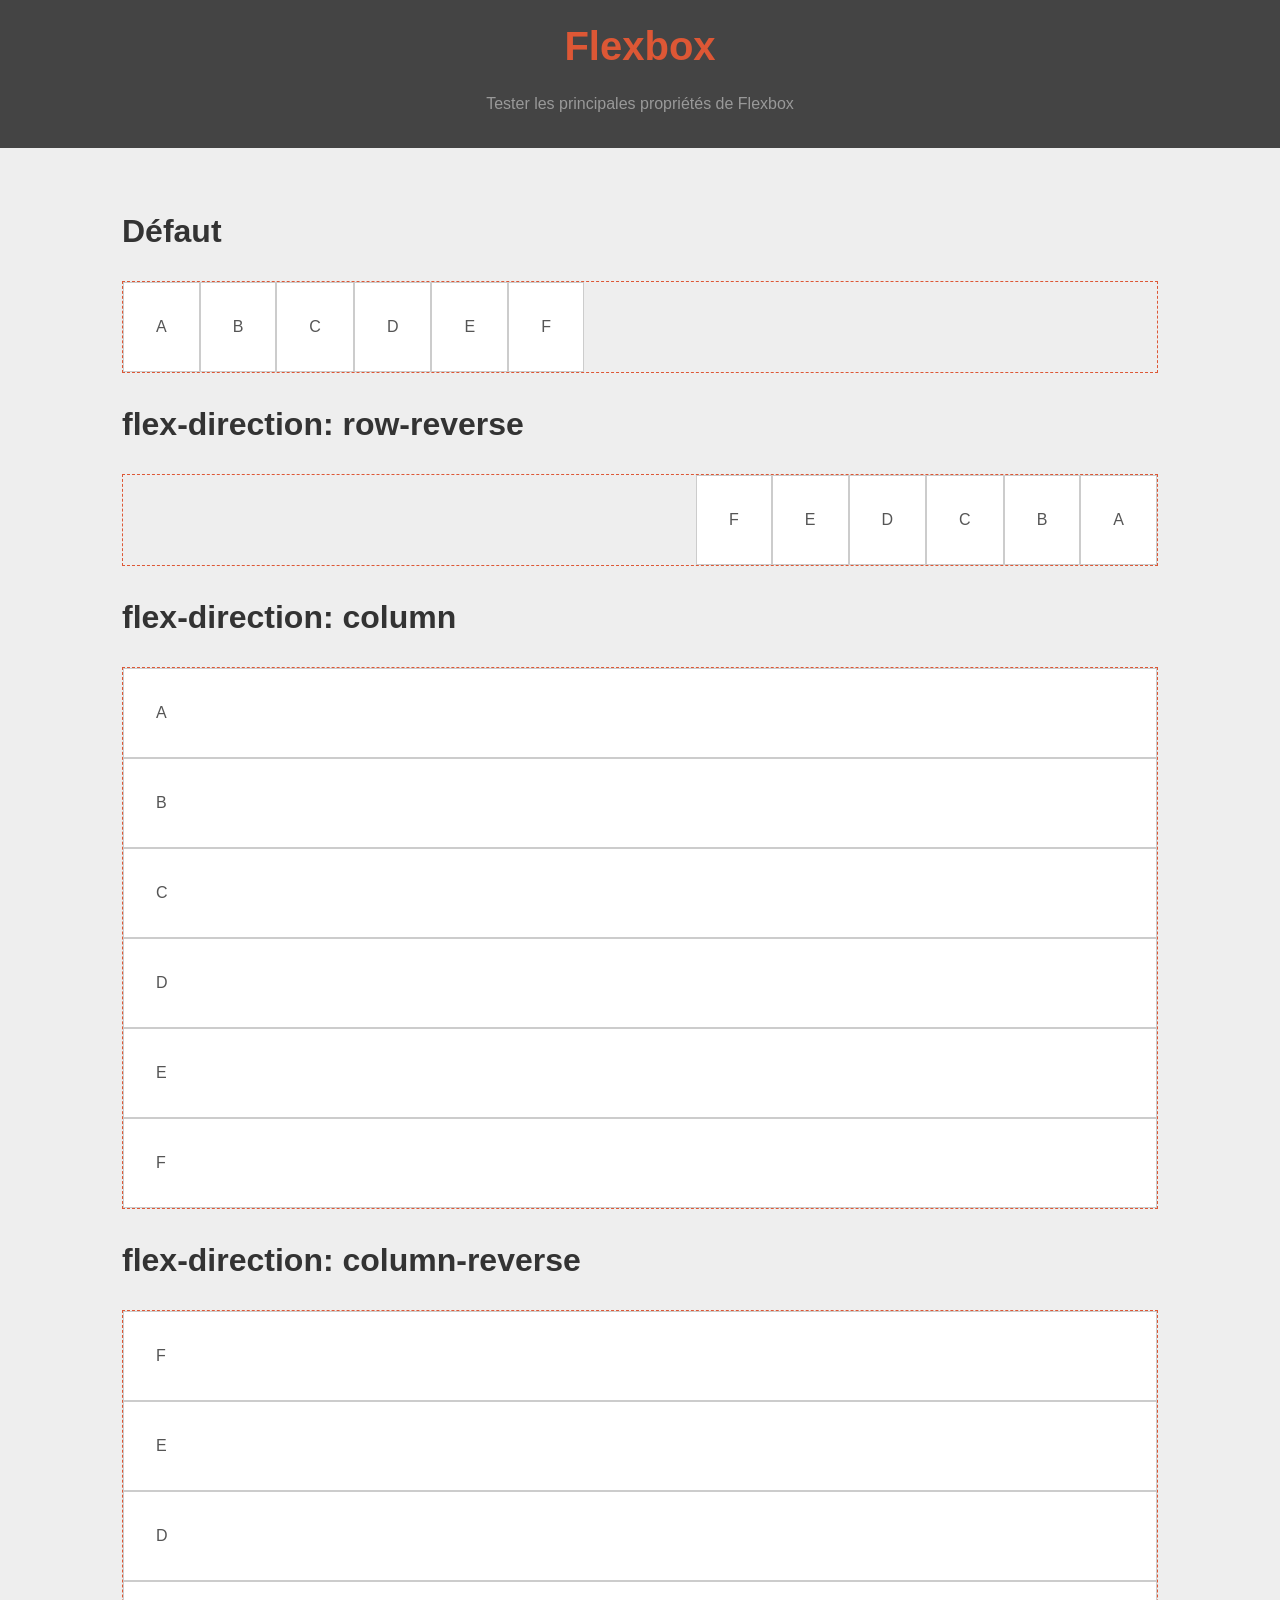
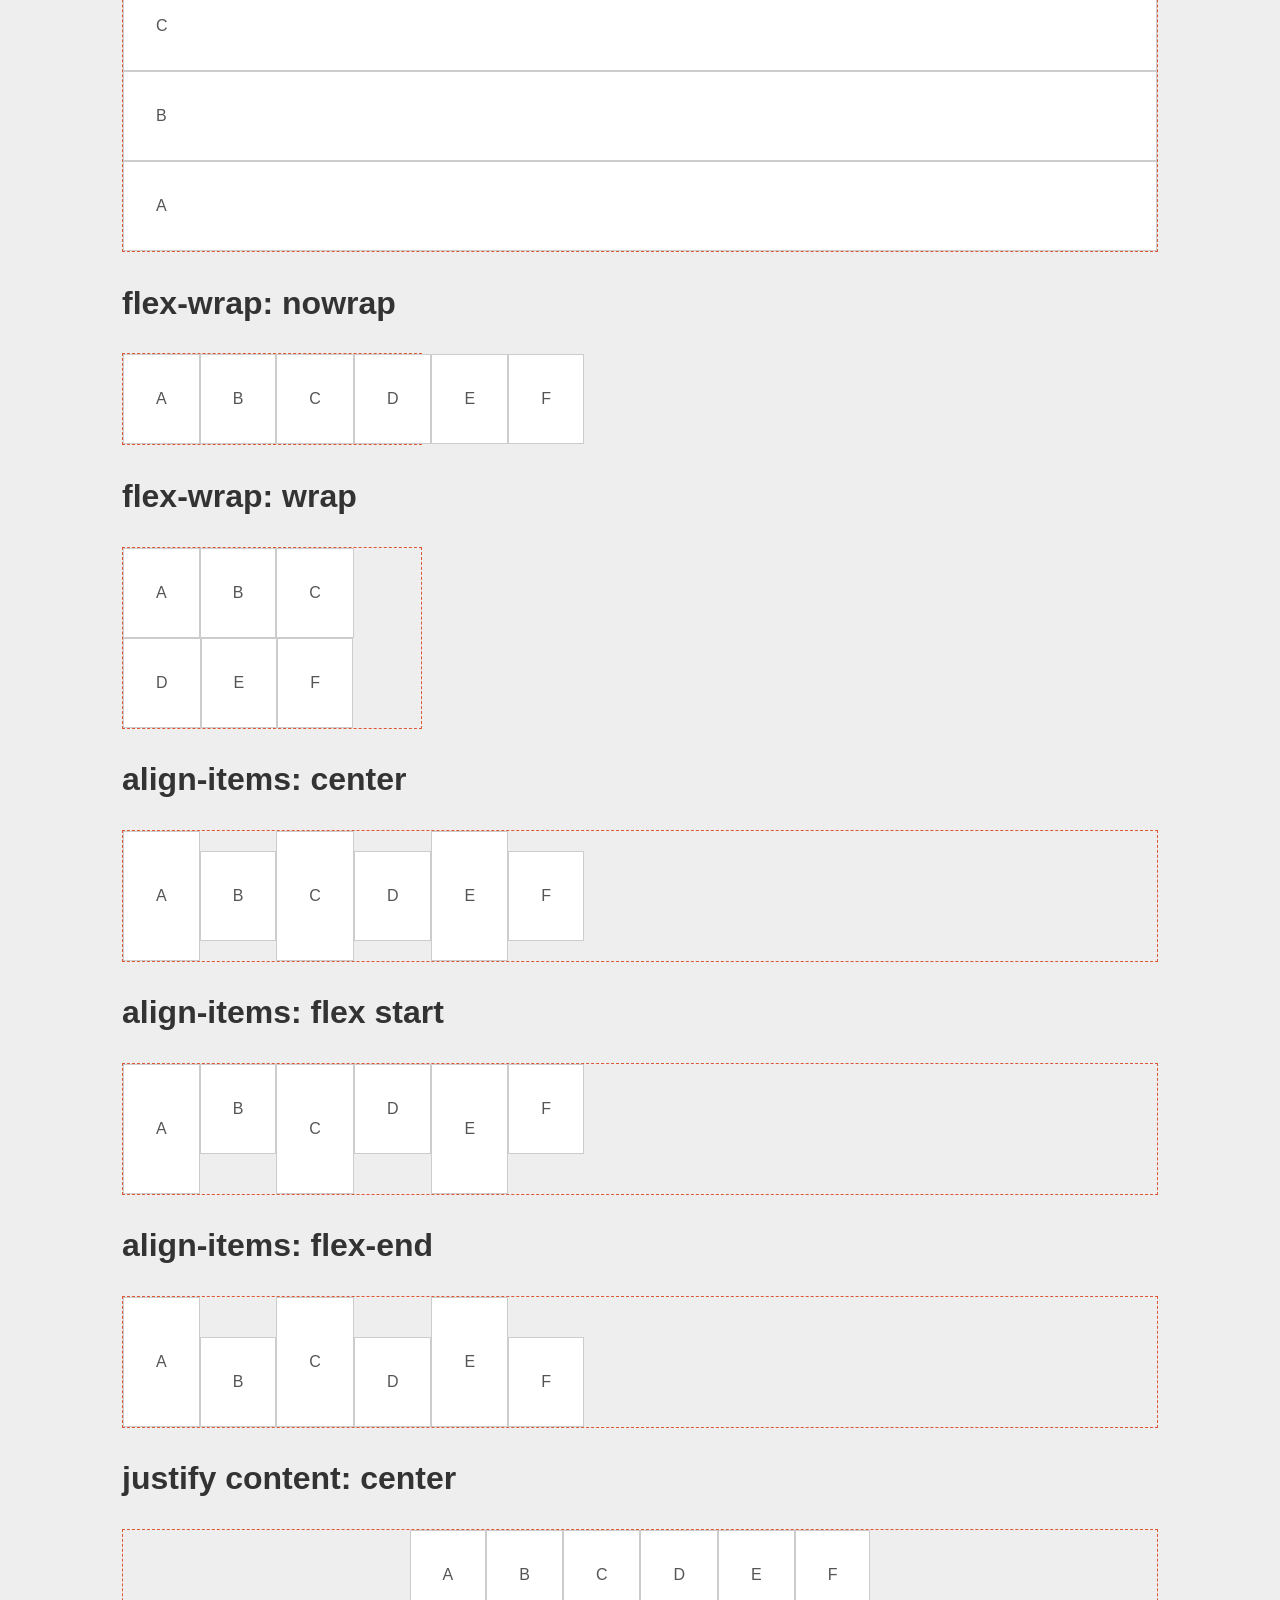
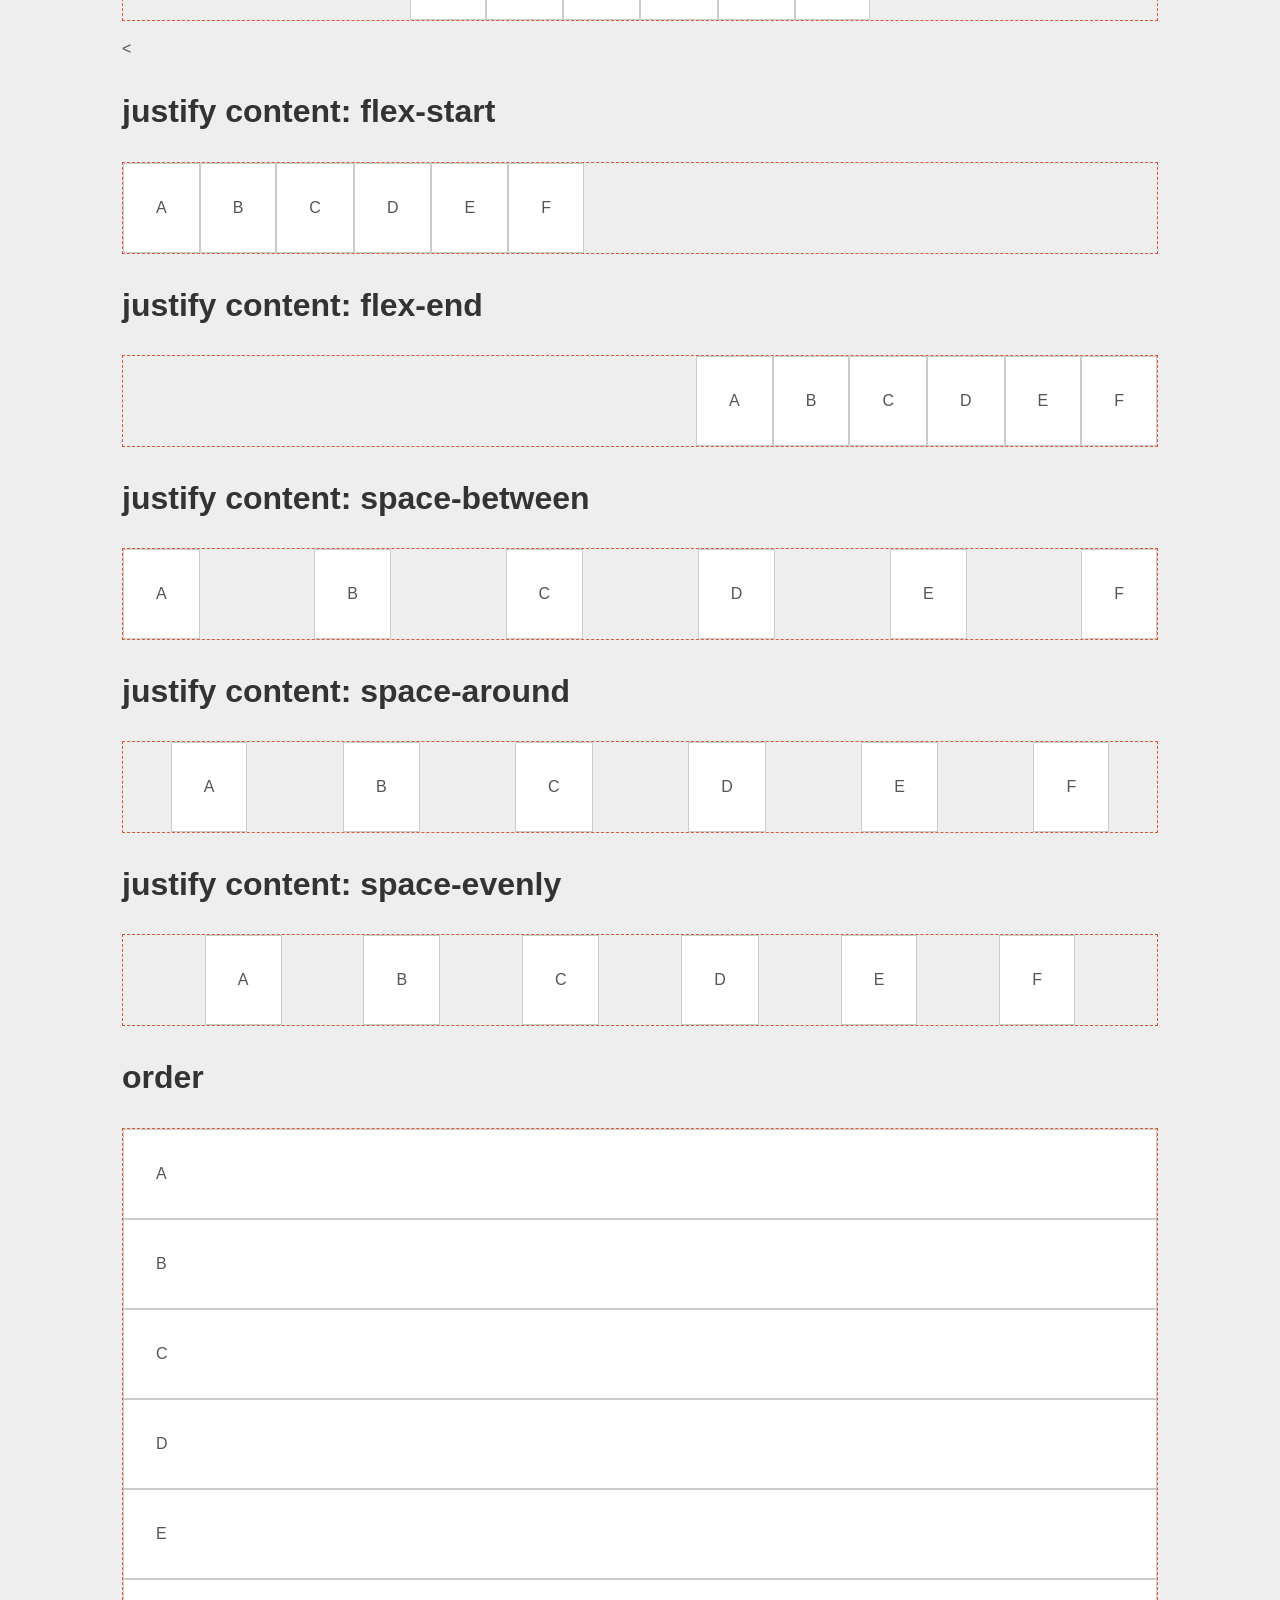
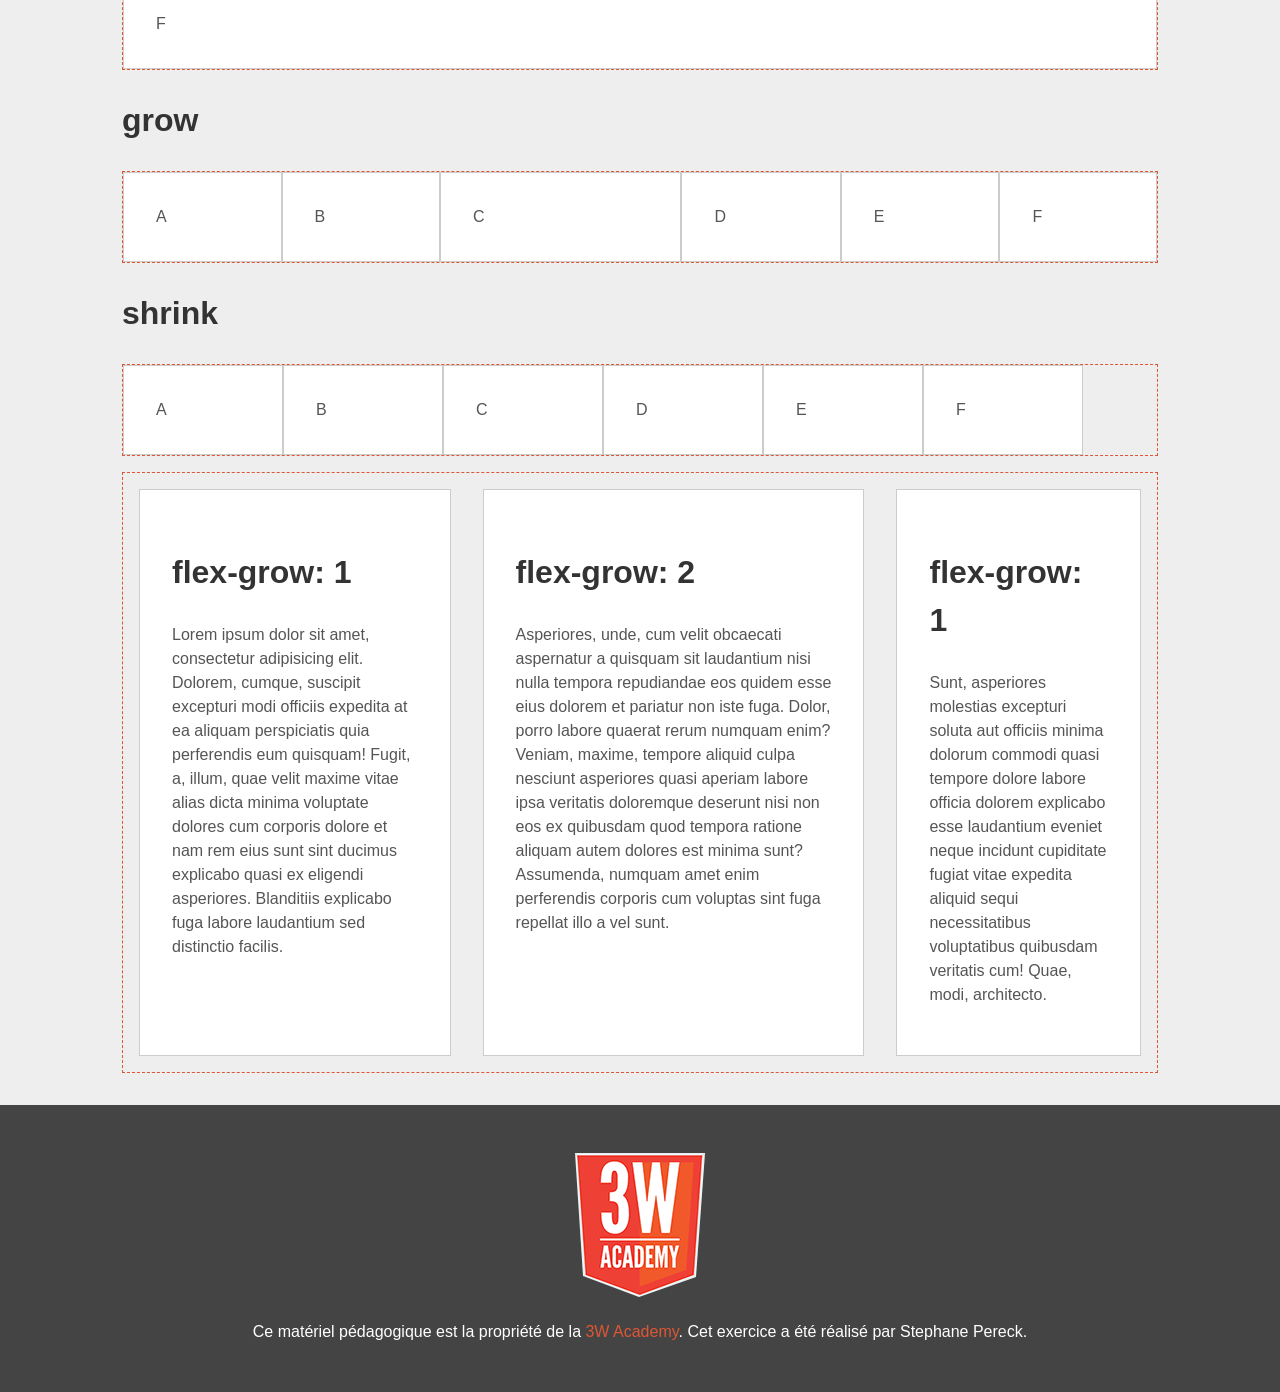
==== Jour 1/Flex/Flex/correction/index.html @ ac9867d7 "INT2 J1" ====
<!doctype html>
<html lang="fr">
<head>
    <meta charset="UTF-8">
	<meta name="description" content="Tester les principales propriétés de Flexbox">
    <title>Flexbox</title>
    <link rel="stylesheet" href="css/common-v2.css" type="text/css" />
    <link rel="stylesheet" href="css/theme.css" type="text/css" />
</head>
<body>
    <header class="header">
        <h1>Flexbox</h1>
        <p>Tester les principales propriétés de Flexbox</p>
    </header>
    <main class="container">
        <h2>Défaut</h2>
        <ul class="cards parent test-default">
            <li>A</li>
            <li>B</li>
            <li>C</li>
            <li>D</li>
            <li>E</li>
            <li>F</li>
        </ul>
        <h2>flex-direction: row-reverse</h2>
        <ul class="cards parent test-direction-row-reverse">
            <li>A</li>
            <li>B</li>
            <li>C</li>
            <li>D</li>
            <li>E</li>
            <li>F</li>
        </ul>
        <h2>flex-direction: column</h2>
        <ul class="cards parent test-direction-column">
            <li>A</li>
            <li>B</li>
            <li>C</li>
            <li>D</li>
            <li>E</li>
            <li>F</li>
        </ul>
        <h2>flex-direction: column-reverse</h2>
        <ul class="cards parent test-direction-column-reverse">
            <li>A</li>
            <li>B</li>
            <li>C</li>
            <li>D</li>
            <li>E</li>
            <li>F</li>
        </ul>
        <h2>flex-wrap: nowrap</h2>
        <ul class="cards parent test-nowrap">
            <li>A</li>
            <li>B</li>
            <li>C</li>
            <li>D</li>
            <li>E</li>
            <li>F</li>
        </ul>
        <h2>flex-wrap: wrap</h2>
        <ul class="cards parent test-wrap">
            <li>A</li>
            <li>B</li>
            <li>C</li>
            <li>D</li>
            <li>E</li>
            <li>F</li>
        </ul>
        <h2>align-items: center</h2>
        <ul class="cards parent test-align-items-center">
            <li>A</li>
            <li>B</li>
            <li>C</li>
            <li>D</li>
            <li>E</li>
            <li>F</li>
        </ul>
        <h2>align-items: flex start</h2>
        <ul class="cards parent test-align-items-flex-start">
            <li>A</li>
            <li>B</li>
            <li>C</li>
            <li>D</li>
            <li>E</li>
            <li>F</li>
        </ul><h2>align-items: flex-end</h2>
        <ul class="cards parent test-align-items-flex-end">
            <li>A</li>
            <li>B</li>
            <li>C</li>
            <li>D</li>
            <li>E</li>
            <li>F</li>
        </ul><h2>justify content: center</h2>
        <ul class="cards parent test-justify-content-center">
            <li>A</li>
            <li>B</li>
            <li>C</li>
            <li>D</li>
            <li>E</li>
            <li>F</li>
        </ul><
        <h2>justify content: flex-start</h2>
        <ul class="cards parent test-justify-content-flex-start">
            <li>A</li>
            <li>B</li>
            <li>C</li>
            <li>D</li>
            <li>E</li>
            <li>F</li>
        </ul>
        <h2>justify content: flex-end</h2>
        <ul class="cards parent test-justify-content-flex-end">
            <li>A</li>
            <li>B</li>
            <li>C</li>
            <li>D</li>
            <li>E</li>
            <li>F</li>
        </ul>
        <h2>justify content: space-between</h2>
        <ul class="cards parent test-justify-content-space-between">
            <li>A</li>
            <li>B</li>
            <li>C</li>
            <li>D</li>
            <li>E</li>
            <li>F</li>
        </ul>
        <h2>justify content: space-around</h2>
        <ul class="cards parent test-justify-content-space-around">
            <li>A</li>
            <li>B</li>
            <li>C</li>
            <li>D</li>
            <li>E</li>
            <li>F</li>
        </ul>
        <h2>justify content: space-evenly</h2>
        <ul class="cards parent test-justify-content-space-evenly">
            <li>A</li>
            <li>B</li>
            <li>C</li>
            <li>D</li>
            <li>E</li>
            <li>F</li>
        </ul>
        <h2>order</h2>
        <ul class="cards parent test-order">
            <li>A</li>
            <li>B</li>
            <li>C</li>
            <li>D</li>
            <li>E</li>
            <li>F</li>
        </ul><h2>grow</h2>
        <ul class="cards parent test-grow">
            <li>A</li>
            <li>B</li>
            <li>C</li>
            <li>D</li>
            <li>E</li>
            <li>F</li>
        </ul><h2>shrink</h2>
        <ul class="cards parent test-shrink">
            <li>A</li>
            <li>B</li>
            <li>C</li>
            <li>D</li>
            <li>E</li>
            <li>F</li>
        </ul>
        
        <section class="cards parent gutter test-grow">
			<article >
				<h2>flex-grow: 1</h2>
				<p>Lorem ipsum dolor sit amet, consectetur adipisicing elit. Dolorem, cumque, suscipit excepturi modi officiis expedita at ea aliquam perspiciatis quia perferendis eum quisquam! Fugit, a, illum, quae velit maxime vitae alias dicta minima voluptate dolores
					cum corporis dolore et nam rem eius sunt sint ducimus explicabo quasi ex eligendi asperiores. Blanditiis explicabo fuga labore laudantium sed distinctio facilis.</p>
			</article>
			<article class="x2">
				<h2>flex-grow: 2</h2>
				<p>Asperiores, unde, cum velit obcaecati aspernatur a quisquam sit laudantium nisi nulla tempora repudiandae eos quidem esse eius dolorem et pariatur non iste fuga. Dolor, porro labore quaerat rerum numquam enim? Veniam, maxime, tempore aliquid culpa
					nesciunt asperiores quasi aperiam labore ipsa veritatis doloremque deserunt nisi non eos ex quibusdam quod tempora ratione aliquam autem dolores est minima sunt? Assumenda, numquam amet enim perferendis corporis cum voluptas sint fuga repellat illo
					a vel sunt.</p>
			</article>
			<article>
				<h2>flex-grow: 1</h2>
				<p>Sunt, asperiores molestias excepturi soluta aut officiis minima dolorum commodi quasi tempore dolore labore officia dolorem explicabo esse laudantium eveniet neque incidunt cupiditate fugiat vitae expedita aliquid sequi necessitatibus voluptatibus
					quibusdam veritatis cum! Quae, modi, architecto.</p>
			</article>
        </section>
        
    </main>
    <footer class="footer">
        <p><a rel="license" href="https://3wa.fr/propriete-materiel-pedagogique/"><img alt="Propriété de la 3W Academy" src="images/logo-3wa.png"></a></p>
		<p>Ce matériel pédagogique est la propriété de la <a rel="license" href="https://3wa.fr/propriete-materiel-pedagogique/">3W Academy</a>. Cet exercice a été réalisé par Stephane Pereck.</p>
    </footer>
</body>
</html>
---- Jour 1/Flex/Flex/correction/css/common-v2.css ----
/* *****************************************************************
TOOLS
***************************************************************** */
* {
    box-sizing: border-box; /* On spécifie que la largeur (width) de chaque boîte comprend le padding et la bordure (par défaut, c'est seulement la largeur du contenu) */
}

html {
    font-size: 62.5%;/* 1rem = 10px (la formule est 10/16*100) la taille par défaut étant 16px */
}

body {
    font-size: 1.6rem; /* on remets la taille du texte par défaut pour le body à 16px en utilisant les rem comme unité) */
}


/* *****************************************************************
GENERALITIES
***************************************************************** */

/* Le corps du document */
body {
	font-family: sans-serif;
	color: #555;
	background-color: #eee;
	line-height: 1.5;
	margin: 0;
	padding: 0;
}

/* Le titre principal d'un flux */
h1 {
    font-size: 4rem;
    color: #DD5735;
}

/* Le titre de second niveau  */
h2 {
    font-size: 3.2rem;
    color: #333;
}

/* Le titre de troisème niveau */
h3 {
    font-size: 2.4rem;
}

/* Les liens */
a {
    color: #DD5735;
    text-decoration: none;
}

a:hover {
	text-decoration: underline;
	color: #000;
}


/* Contenu principal */
main {
	padding: 2em;
}

article {
    background-color: #FFF;
    padding: 1em;
}
ul {
  list-style :none;
  padding: 0;
}
/* *****************************************************************
CONTAINER
***************************************************************** */

/* Le container permet de limiter la largeur d'un contenu */
.container {
    max-width: 1100px;
    margin-left: auto;
    margin-right: auto;
}

/* *****************************************************************
MAIN LAYOUT
***************************************************************** */

/* L'entête de la page */
.header {
    padding: 1em;
    text-align: center;
    background-color: #444;
    color: #999;
}

.header h1 {
    margin: 0;
}

/* Le pied de page */
.footer {
    padding: 2em;
    text-align: center;
    background-color: #444;
    color: #FFF;
}

/* *****************************************************************
VARIOUS
***************************************************************** */

/* Utile pour mettre en évidence un parent */
.parent {
    border: 1px dashed #DD5735;
}

.card,
.cards > *
{
    padding: 2em;
    background-color: #FFF;
    border: 1px solid rgba(0, 0, 0, 0.2);
}

.gutter > * {
    margin: 1em;
}

.code {
    padding: 0.5em;
    font-family: Monaco, monospace;
    font-size: 1.4rem;
    color: black;
    background-color: #ddd;
    border: 1px solid #bbb;
}
---- Jour 1/Flex/Flex/correction/css/theme.css ----
/*FLEX DIRECTION*/

.test-default {
    display: flex;
}
.test-direction-row-reverse {
    display: flex;
    flex-direction: row-reverse;
}
.test-direction-column {
    display: flex;
    flex-direction: column;
}
.test-direction-column-reverse {
    display: flex;
    flex-direction: column-reverse;
}

/*FLEX WRAP*/

.test-nowrap {
    display: flex;
    width: 300px;
    flex-wrap: nowrap; /* Default */
}

.test-wrap {
    display: flex;
    width: 300px;
    flex-wrap: wrap;
}

/*ALIGN-ITEMS*/

[class*="test-align-items"] li:nth-child(odd) {
	line-height: 4em;
}

.test-align-items-center {
    display: flex;
    align-items: center;
}
.test-align-items-flex-start {
    display: flex;
    align-items: flex-start;
}
.test-align-items-flex-end {
    display: flex;
    align-items: flex-end;
}
/*JUSTIFY-CONTENT*/

.test-justify-content-center {
    display: flex;
    justify-content: center;
}
.test-justify-content-flex-start {
    display: flex;
    justify-content: flex-start;
}
.test-justify-content-flex-end {
    display: flex;
    justify-content: flex-end;
}
.test-justify-content-space-between {
    display: flex;
    justify-content: space-between;
}
.test-justify-content-space-around {
    display: flex;
    justify-content: space-around;
}
.test-justify-content-space-evenly{
    display: flex;
    justify-content: space-evenly;
}

/* ORDER */

.test-order li:nth-child(1) {
    order: 4;
}
.test-order li:nth-child(2) {
	order: 2;
}
.test-order li:nth-child(3) {
	order: 6;
}
.test-order li:nth-child(4) {
	order: 1;
}
.test-order li:nth-child(5) {
	order: 3;
}
.test-order li:nth-child(6) {
	order: 5;
}

/*GROW*/

.test-grow {
    display: flex;
}
.test-grow > *{
    flex-grow: 1;
}
.test-grow .x2 {
    flex-grow: 2;
}
.test-grow li:nth-child(3) {
    flex-grow: 2;
}

/*SHRINK*/

.test-shrink {
    display: flex;
}
.test-shrink > * {
    flex-basis: 10em;
    flex-shrink: 1;
}
.test-shrink li:nth-child(3) {
    flex-shrink: 6;
}
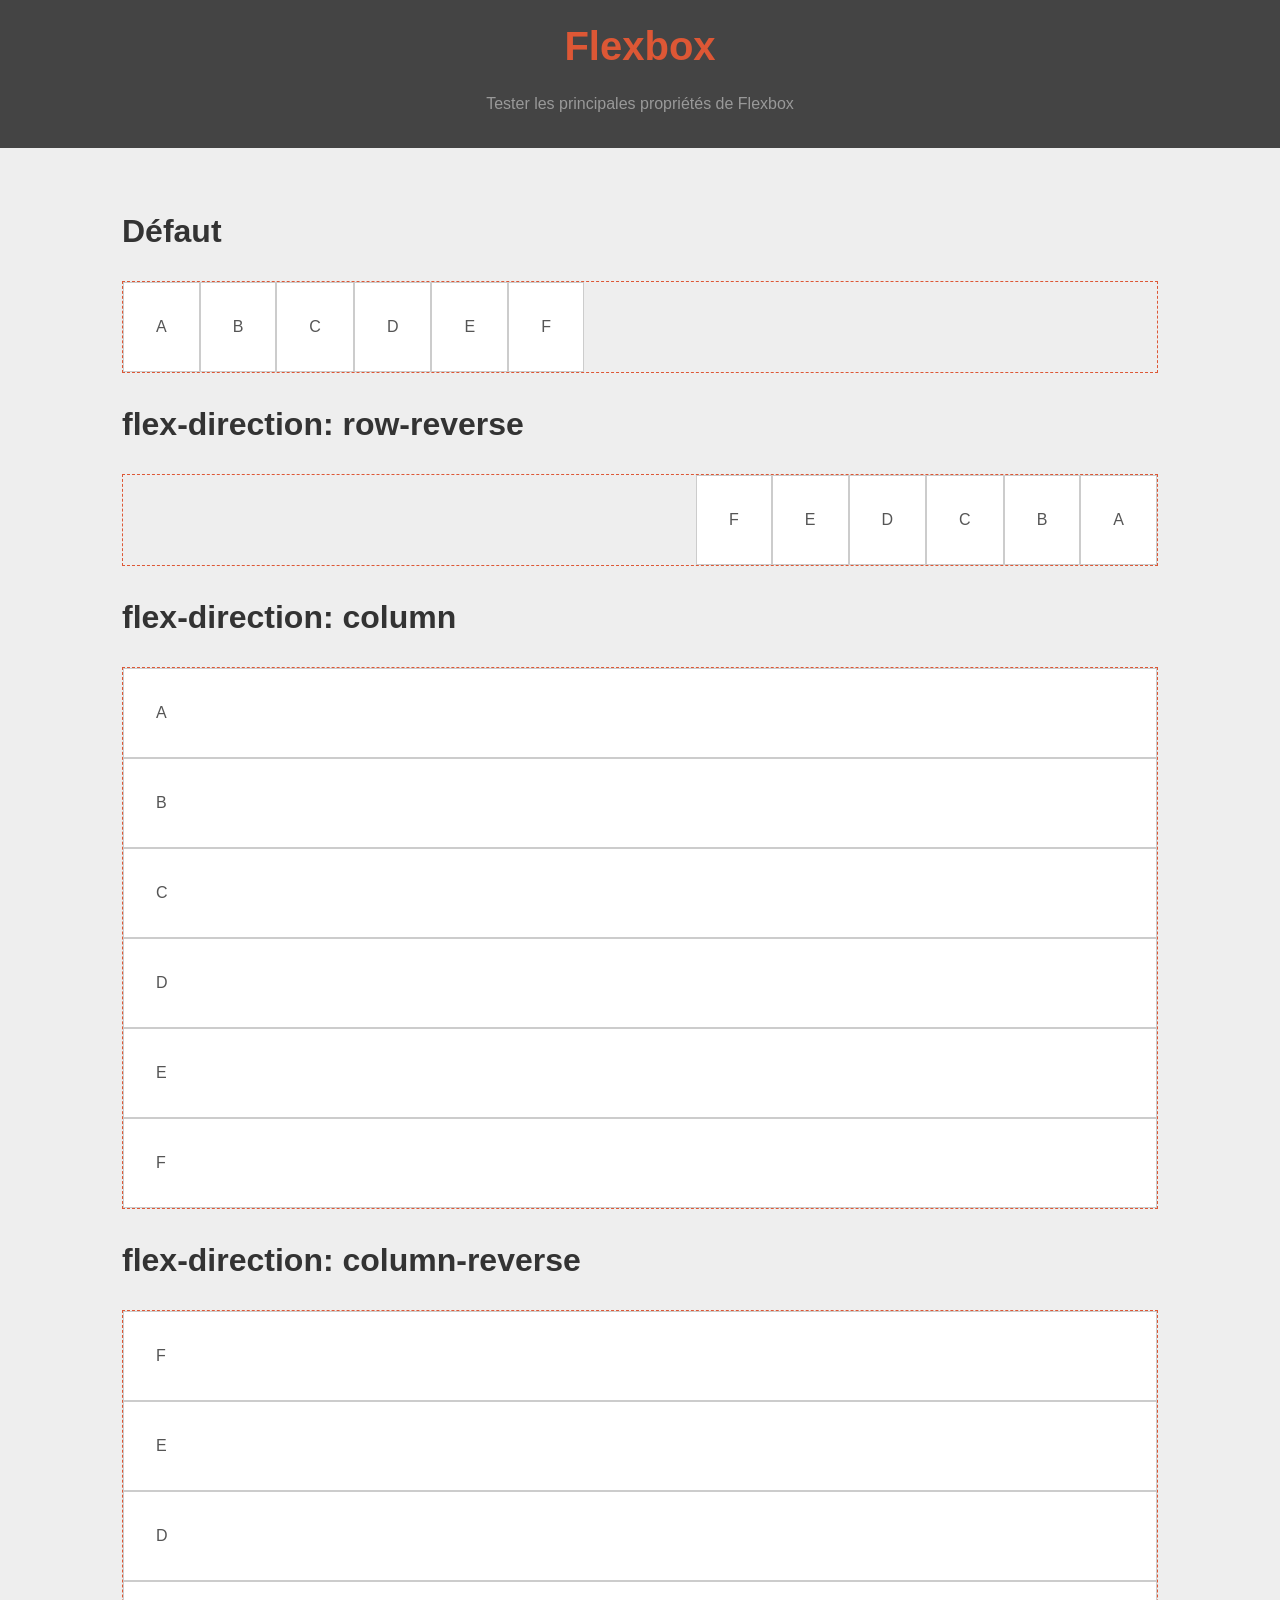
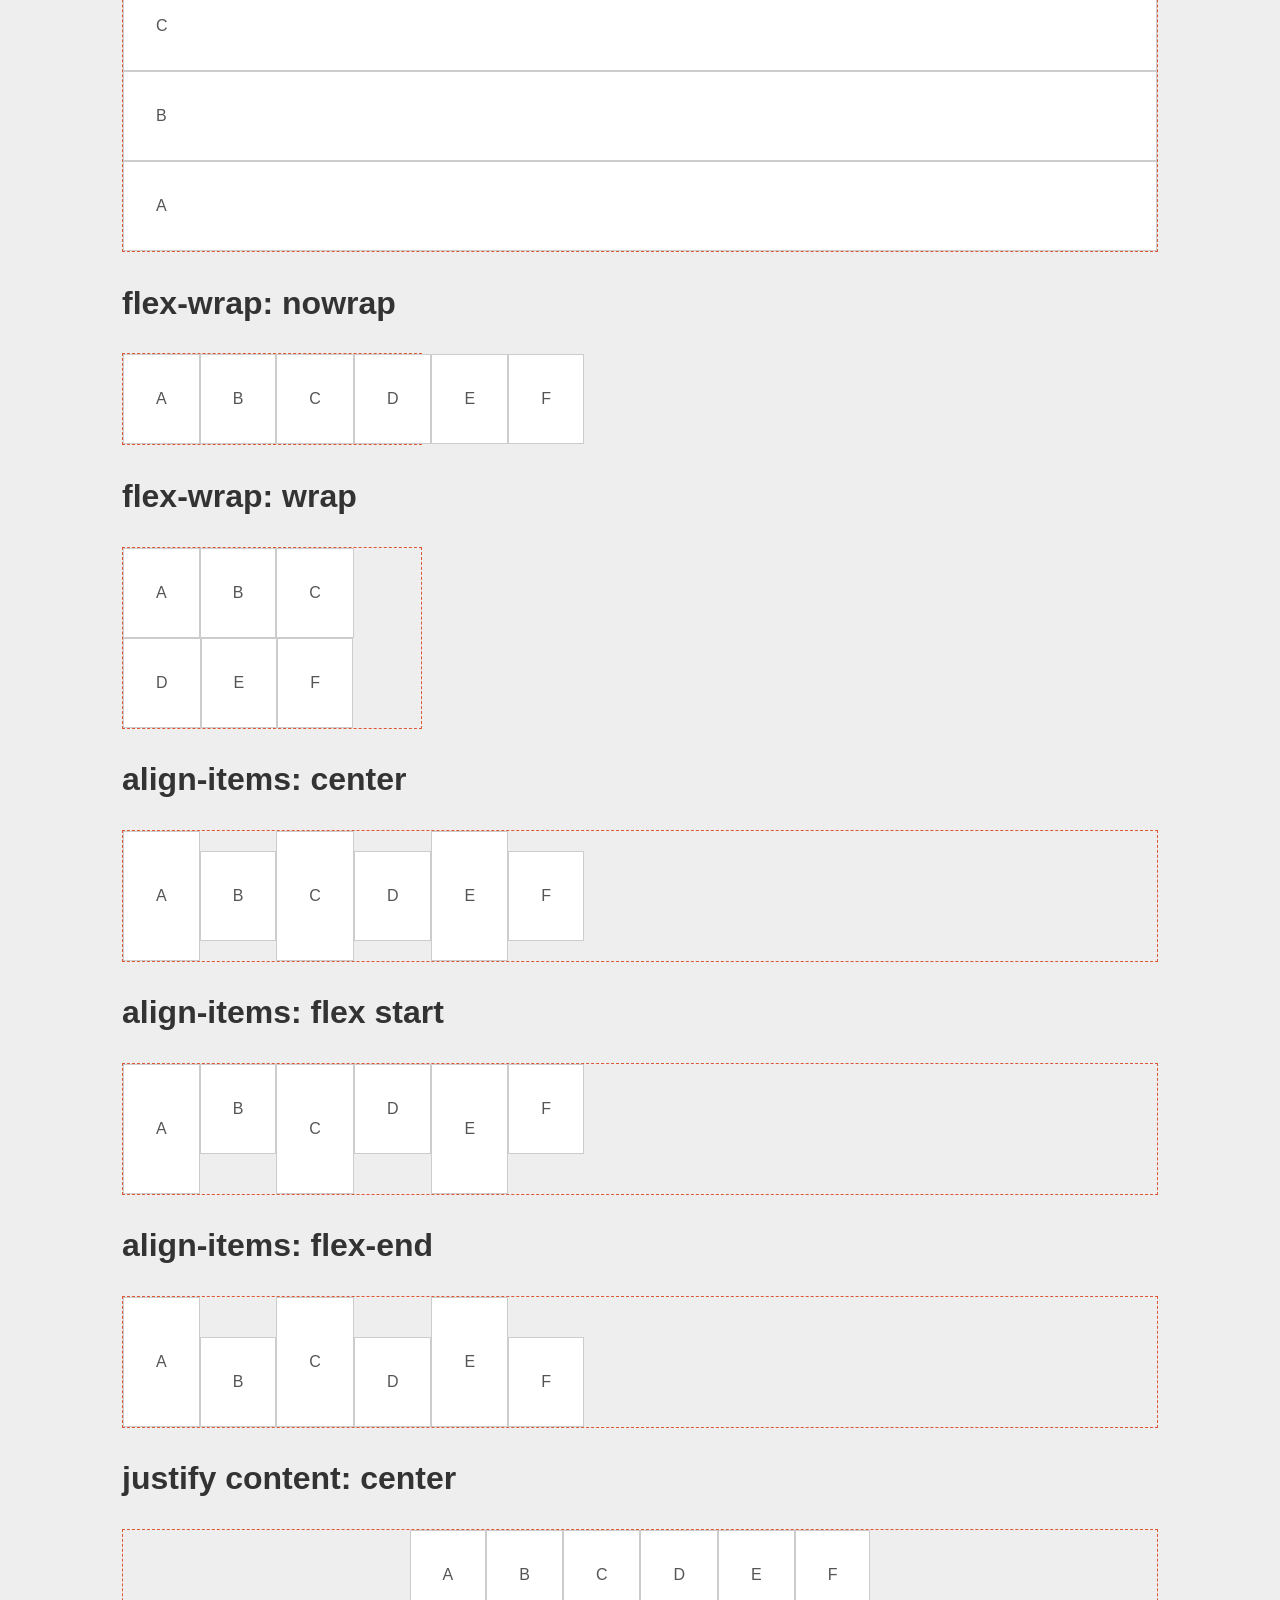
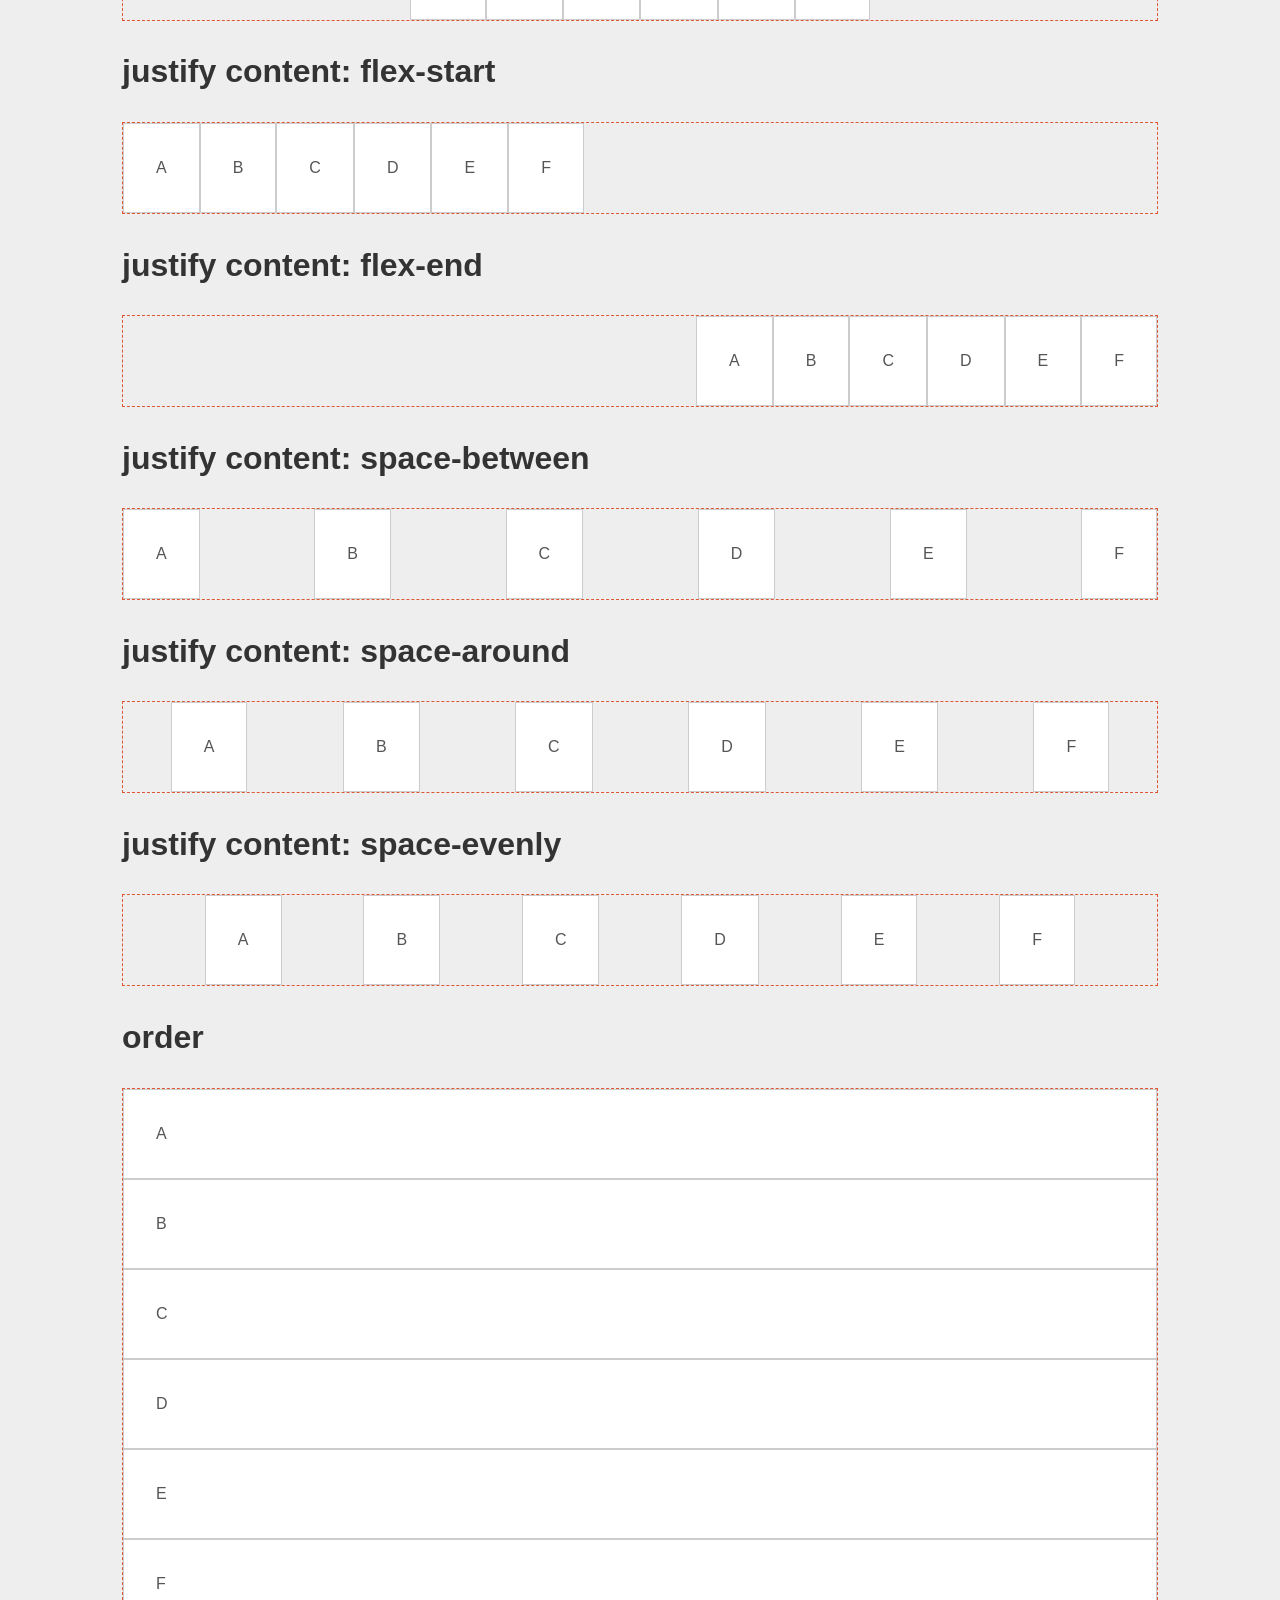
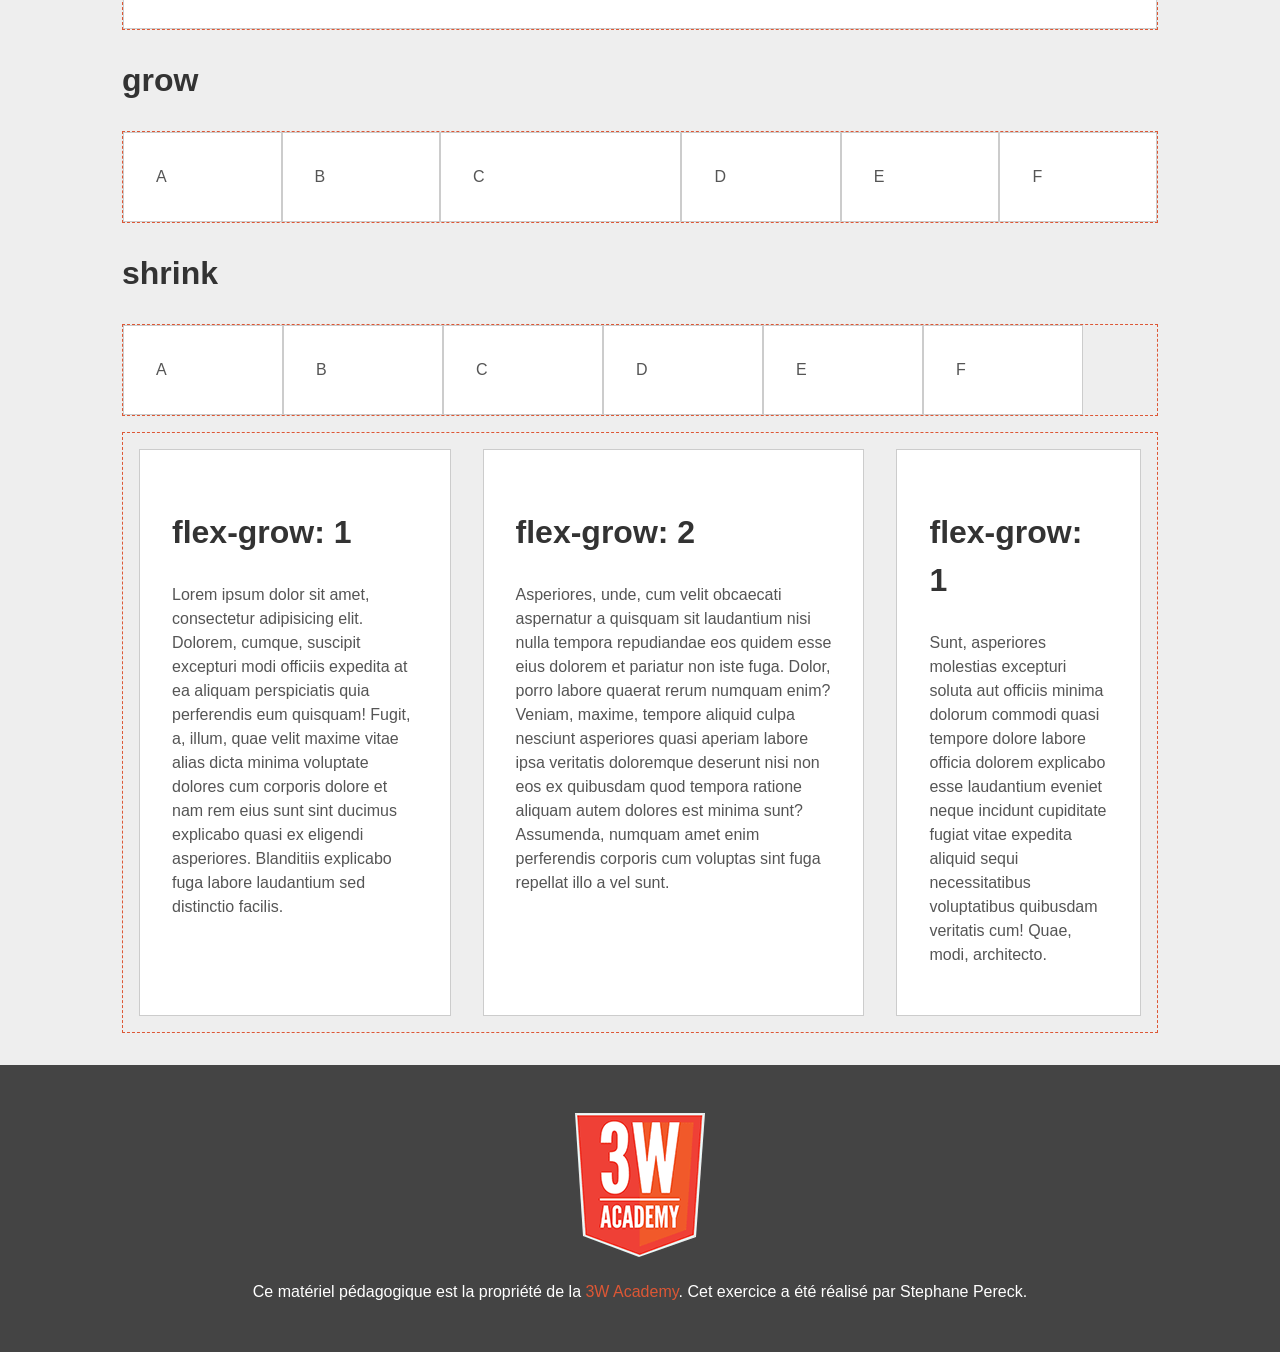
==== commit b97deba3: "J3 Projects et Corrigés" ====
--- a/Jour 1/Flex/Flex/correction/index.html
+++ b/Jour 1/Flex/Flex/correction/index.html
@@ -1,200 +1,234 @@
-<!doctype html>
+<!DOCTYPE html>
 <html lang="fr">
-<head>
-    <meta charset="UTF-8">
-	<meta name="description" content="Tester les principales propriétés de Flexbox">
+  <head>
+    <meta charset="UTF-8" />
+    <meta
+      name="description"
+      content="Tester les principales propriétés de Flexbox"
+    />
     <title>Flexbox</title>
     <link rel="stylesheet" href="css/common-v2.css" type="text/css" />
     <link rel="stylesheet" href="css/theme.css" type="text/css" />
-</head>
-<body>
+  </head>
+  <body>
     <header class="header">
-        <h1>Flexbox</h1>
-        <p>Tester les principales propriétés de Flexbox</p>
+      <h1>Flexbox</h1>
+      <p>Tester les principales propriétés de Flexbox</p>
     </header>
     <main class="container">
-        <h2>Défaut</h2>
-        <ul class="cards parent test-default">
-            <li>A</li>
-            <li>B</li>
-            <li>C</li>
-            <li>D</li>
-            <li>E</li>
-            <li>F</li>
-        </ul>
-        <h2>flex-direction: row-reverse</h2>
-        <ul class="cards parent test-direction-row-reverse">
-            <li>A</li>
-            <li>B</li>
-            <li>C</li>
-            <li>D</li>
-            <li>E</li>
-            <li>F</li>
-        </ul>
-        <h2>flex-direction: column</h2>
-        <ul class="cards parent test-direction-column">
-            <li>A</li>
-            <li>B</li>
-            <li>C</li>
-            <li>D</li>
-            <li>E</li>
-            <li>F</li>
-        </ul>
-        <h2>flex-direction: column-reverse</h2>
-        <ul class="cards parent test-direction-column-reverse">
-            <li>A</li>
-            <li>B</li>
-            <li>C</li>
-            <li>D</li>
-            <li>E</li>
-            <li>F</li>
-        </ul>
-        <h2>flex-wrap: nowrap</h2>
-        <ul class="cards parent test-nowrap">
-            <li>A</li>
-            <li>B</li>
-            <li>C</li>
-            <li>D</li>
-            <li>E</li>
-            <li>F</li>
-        </ul>
-        <h2>flex-wrap: wrap</h2>
-        <ul class="cards parent test-wrap">
-            <li>A</li>
-            <li>B</li>
-            <li>C</li>
-            <li>D</li>
-            <li>E</li>
-            <li>F</li>
-        </ul>
-        <h2>align-items: center</h2>
-        <ul class="cards parent test-align-items-center">
-            <li>A</li>
-            <li>B</li>
-            <li>C</li>
-            <li>D</li>
-            <li>E</li>
-            <li>F</li>
-        </ul>
-        <h2>align-items: flex start</h2>
-        <ul class="cards parent test-align-items-flex-start">
-            <li>A</li>
-            <li>B</li>
-            <li>C</li>
-            <li>D</li>
-            <li>E</li>
-            <li>F</li>
-        </ul><h2>align-items: flex-end</h2>
-        <ul class="cards parent test-align-items-flex-end">
-            <li>A</li>
-            <li>B</li>
-            <li>C</li>
-            <li>D</li>
-            <li>E</li>
-            <li>F</li>
-        </ul><h2>justify content: center</h2>
-        <ul class="cards parent test-justify-content-center">
-            <li>A</li>
-            <li>B</li>
-            <li>C</li>
-            <li>D</li>
-            <li>E</li>
-            <li>F</li>
-        </ul><
-        <h2>justify content: flex-start</h2>
-        <ul class="cards parent test-justify-content-flex-start">
-            <li>A</li>
-            <li>B</li>
-            <li>C</li>
-            <li>D</li>
-            <li>E</li>
-            <li>F</li>
-        </ul>
-        <h2>justify content: flex-end</h2>
-        <ul class="cards parent test-justify-content-flex-end">
-            <li>A</li>
-            <li>B</li>
-            <li>C</li>
-            <li>D</li>
-            <li>E</li>
-            <li>F</li>
-        </ul>
-        <h2>justify content: space-between</h2>
-        <ul class="cards parent test-justify-content-space-between">
-            <li>A</li>
-            <li>B</li>
-            <li>C</li>
-            <li>D</li>
-            <li>E</li>
-            <li>F</li>
-        </ul>
-        <h2>justify content: space-around</h2>
-        <ul class="cards parent test-justify-content-space-around">
-            <li>A</li>
-            <li>B</li>
-            <li>C</li>
-            <li>D</li>
-            <li>E</li>
-            <li>F</li>
-        </ul>
-        <h2>justify content: space-evenly</h2>
-        <ul class="cards parent test-justify-content-space-evenly">
-            <li>A</li>
-            <li>B</li>
-            <li>C</li>
-            <li>D</li>
-            <li>E</li>
-            <li>F</li>
-        </ul>
-        <h2>order</h2>
-        <ul class="cards parent test-order">
-            <li>A</li>
-            <li>B</li>
-            <li>C</li>
-            <li>D</li>
-            <li>E</li>
-            <li>F</li>
-        </ul><h2>grow</h2>
-        <ul class="cards parent test-grow">
-            <li>A</li>
-            <li>B</li>
-            <li>C</li>
-            <li>D</li>
-            <li>E</li>
-            <li>F</li>
-        </ul><h2>shrink</h2>
-        <ul class="cards parent test-shrink">
-            <li>A</li>
-            <li>B</li>
-            <li>C</li>
-            <li>D</li>
-            <li>E</li>
-            <li>F</li>
-        </ul>
-        
-        <section class="cards parent gutter test-grow">
-			<article >
-				<h2>flex-grow: 1</h2>
-				<p>Lorem ipsum dolor sit amet, consectetur adipisicing elit. Dolorem, cumque, suscipit excepturi modi officiis expedita at ea aliquam perspiciatis quia perferendis eum quisquam! Fugit, a, illum, quae velit maxime vitae alias dicta minima voluptate dolores
-					cum corporis dolore et nam rem eius sunt sint ducimus explicabo quasi ex eligendi asperiores. Blanditiis explicabo fuga labore laudantium sed distinctio facilis.</p>
-			</article>
-			<article class="x2">
-				<h2>flex-grow: 2</h2>
-				<p>Asperiores, unde, cum velit obcaecati aspernatur a quisquam sit laudantium nisi nulla tempora repudiandae eos quidem esse eius dolorem et pariatur non iste fuga. Dolor, porro labore quaerat rerum numquam enim? Veniam, maxime, tempore aliquid culpa
-					nesciunt asperiores quasi aperiam labore ipsa veritatis doloremque deserunt nisi non eos ex quibusdam quod tempora ratione aliquam autem dolores est minima sunt? Assumenda, numquam amet enim perferendis corporis cum voluptas sint fuga repellat illo
-					a vel sunt.</p>
-			</article>
-			<article>
-				<h2>flex-grow: 1</h2>
-				<p>Sunt, asperiores molestias excepturi soluta aut officiis minima dolorum commodi quasi tempore dolore labore officia dolorem explicabo esse laudantium eveniet neque incidunt cupiditate fugiat vitae expedita aliquid sequi necessitatibus voluptatibus
-					quibusdam veritatis cum! Quae, modi, architecto.</p>
-			</article>
-        </section>
-        
+      <h2>Défaut</h2>
+      <ul class="cards parent test-default">
+        <li>A</li>
+        <li>B</li>
+        <li>C</li>
+        <li>D</li>
+        <li>E</li>
+        <li>F</li>
+      </ul>
+      <h2>flex-direction: row-reverse</h2>
+      <ul class="cards parent test-direction-row-reverse">
+        <li>A</li>
+        <li>B</li>
+        <li>C</li>
+        <li>D</li>
+        <li>E</li>
+        <li>F</li>
+      </ul>
+      <h2>flex-direction: column</h2>
+      <ul class="cards parent test-direction-column">
+        <li>A</li>
+        <li>B</li>
+        <li>C</li>
+        <li>D</li>
+        <li>E</li>
+        <li>F</li>
+      </ul>
+      <h2>flex-direction: column-reverse</h2>
+      <ul class="cards parent test-direction-column-reverse">
+        <li>A</li>
+        <li>B</li>
+        <li>C</li>
+        <li>D</li>
+        <li>E</li>
+        <li>F</li>
+      </ul>
+      <h2>flex-wrap: nowrap</h2>
+      <ul class="cards parent test-nowrap">
+        <li>A</li>
+        <li>B</li>
+        <li>C</li>
+        <li>D</li>
+        <li>E</li>
+        <li>F</li>
+      </ul>
+      <h2>flex-wrap: wrap</h2>
+      <ul class="cards parent test-wrap">
+        <li>A</li>
+        <li>B</li>
+        <li>C</li>
+        <li>D</li>
+        <li>E</li>
+        <li>F</li>
+      </ul>
+      <h2>align-items: center</h2>
+      <ul class="cards parent test-align-items-center">
+        <li>A</li>
+        <li>B</li>
+        <li>C</li>
+        <li>D</li>
+        <li>E</li>
+        <li>F</li>
+      </ul>
+      <h2>align-items: flex start</h2>
+      <ul class="cards parent test-align-items-flex-start">
+        <li>A</li>
+        <li>B</li>
+        <li>C</li>
+        <li>D</li>
+        <li>E</li>
+        <li>F</li>
+      </ul>
+      <h2>align-items: flex-end</h2>
+      <ul class="cards parent test-align-items-flex-end">
+        <li>A</li>
+        <li>B</li>
+        <li>C</li>
+        <li>D</li>
+        <li>E</li>
+        <li>F</li>
+      </ul>
+      <h2>justify content: center</h2>
+      <ul class="cards parent test-justify-content-center">
+        <li>A</li>
+        <li>B</li>
+        <li>C</li>
+        <li>D</li>
+        <li>E</li>
+        <li>F</li>
+      </ul>
+      <h2>justify content: flex-start</h2>
+      <ul class="cards parent test-justify-content-flex-start">
+        <li>A</li>
+        <li>B</li>
+        <li>C</li>
+        <li>D</li>
+        <li>E</li>
+        <li>F</li>
+      </ul>
+      <h2>justify content: flex-end</h2>
+      <ul class="cards parent test-justify-content-flex-end">
+        <li>A</li>
+        <li>B</li>
+        <li>C</li>
+        <li>D</li>
+        <li>E</li>
+        <li>F</li>
+      </ul>
+      <h2>justify content: space-between</h2>
+      <ul class="cards parent test-justify-content-space-between">
+        <li>A</li>
+        <li>B</li>
+        <li>C</li>
+        <li>D</li>
+        <li>E</li>
+        <li>F</li>
+      </ul>
+      <h2>justify content: space-around</h2>
+      <ul class="cards parent test-justify-content-space-around">
+        <li>A</li>
+        <li>B</li>
+        <li>C</li>
+        <li>D</li>
+        <li>E</li>
+        <li>F</li>
+      </ul>
+      <h2>justify content: space-evenly</h2>
+      <ul class="cards parent test-justify-content-space-evenly">
+        <li>A</li>
+        <li>B</li>
+        <li>C</li>
+        <li>D</li>
+        <li>E</li>
+        <li>F</li>
+      </ul>
+      <h2>order</h2>
+      <ul class="cards parent test-order">
+        <li>A</li>
+        <li>B</li>
+        <li>C</li>
+        <li>D</li>
+        <li>E</li>
+        <li>F</li>
+      </ul>
+      <h2>grow</h2>
+      <ul class="cards parent test-grow">
+        <li>A</li>
+        <li>B</li>
+        <li>C</li>
+        <li>D</li>
+        <li>E</li>
+        <li>F</li>
+      </ul>
+      <h2>shrink</h2>
+      <ul class="cards parent test-shrink">
+        <li>A</li>
+        <li>B</li>
+        <li>C</li>
+        <li>D</li>
+        <li>E</li>
+        <li>F</li>
+      </ul>
+
+      <section class="cards parent gutter test-grow">
+        <article>
+          <h2>flex-grow: 1</h2>
+          <p>
+            Lorem ipsum dolor sit amet, consectetur adipisicing elit. Dolorem,
+            cumque, suscipit excepturi modi officiis expedita at ea aliquam
+            perspiciatis quia perferendis eum quisquam! Fugit, a, illum, quae
+            velit maxime vitae alias dicta minima voluptate dolores cum corporis
+            dolore et nam rem eius sunt sint ducimus explicabo quasi ex eligendi
+            asperiores. Blanditiis explicabo fuga labore laudantium sed
+            distinctio facilis.
+          </p>
+        </article>
+        <article class="x2">
+          <h2>flex-grow: 2</h2>
+          <p>
+            Asperiores, unde, cum velit obcaecati aspernatur a quisquam sit
+            laudantium nisi nulla tempora repudiandae eos quidem esse eius
+            dolorem et pariatur non iste fuga. Dolor, porro labore quaerat rerum
+            numquam enim? Veniam, maxime, tempore aliquid culpa nesciunt
+            asperiores quasi aperiam labore ipsa veritatis doloremque deserunt
+            nisi non eos ex quibusdam quod tempora ratione aliquam autem dolores
+            est minima sunt? Assumenda, numquam amet enim perferendis corporis
+            cum voluptas sint fuga repellat illo a vel sunt.
+          </p>
+        </article>
+        <article>
+          <h2>flex-grow: 1</h2>
+          <p>
+            Sunt, asperiores molestias excepturi soluta aut officiis minima
+            dolorum commodi quasi tempore dolore labore officia dolorem
+            explicabo esse laudantium eveniet neque incidunt cupiditate fugiat
+            vitae expedita aliquid sequi necessitatibus voluptatibus quibusdam
+            veritatis cum! Quae, modi, architecto.
+          </p>
+        </article>
+      </section>
     </main>
     <footer class="footer">
-        <p><a rel="license" href="https://3wa.fr/propriete-materiel-pedagogique/"><img alt="Propriété de la 3W Academy" src="images/logo-3wa.png"></a></p>
-		<p>Ce matériel pédagogique est la propriété de la <a rel="license" href="https://3wa.fr/propriete-materiel-pedagogique/">3W Academy</a>. Cet exercice a été réalisé par Stephane Pereck.</p>
+      <p>
+        <a rel="license" href="https://3wa.fr/propriete-materiel-pedagogique/"
+          ><img alt="Propriété de la 3W Academy" src="images/logo-3wa.png"
+        /></a>
+      </p>
+      <p>
+        Ce matériel pédagogique est la propriété de la
+        <a rel="license" href="https://3wa.fr/propriete-materiel-pedagogique/"
+          >3W Academy</a
+        >. Cet exercice a été réalisé par Stephane Pereck.
+      </p>
     </footer>
-</body>
+  </body>
 </html>
